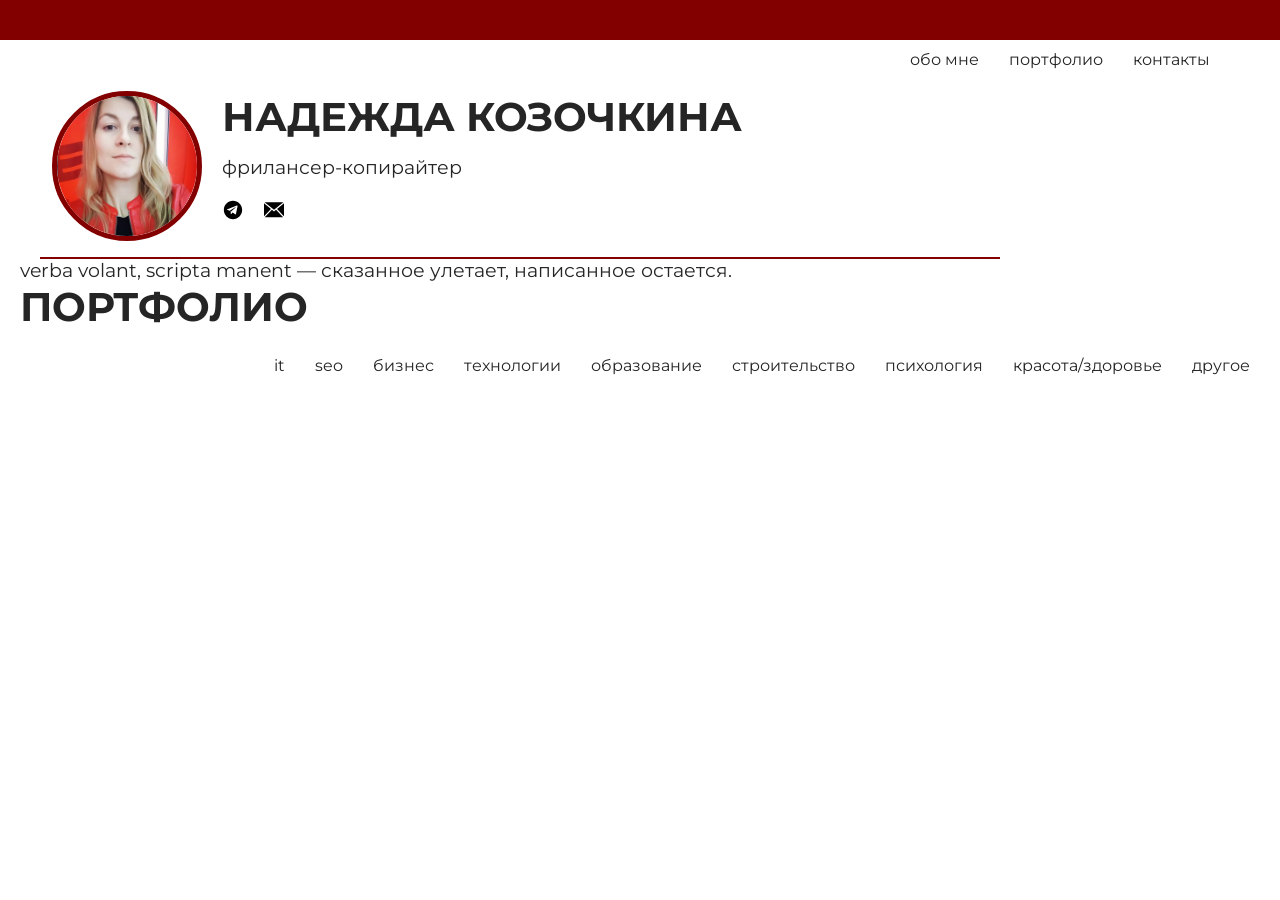
==== CV-copywriter/portfolio.html @ 9cd46fd2 "feat: add pages" ====
<!DOCTYPE html>
<html lang="en">
<head>
    <meta charset="UTF-8">
    <meta name="viewport" content="width=device-width, initial-scale=1.0">
    <link rel="stylesheet" href="styles.css">
    <link rel="icon" href="assets/images/favicon.ico" type="images / x-icon">
    <title>Portfolio Copywriter</title>
</head>
<body>
<header class="header">
    <div class="header-container">
    <ul class="menu-list">
        <li class="menu-item"><a href="#">Обо мне</a></li>
        <li class="menu-item"><a href="#">Портфолио</a></li>
        <li class="menu-item"><a href="#">Контакты</a></li>
    </ul>
    <div class="header-hero">
    <div class="portrait"><img src="assets/images/photo_2025-06-29_16-47-16.jpg" alt="my portrait"></div>
    <div class="header-title">
    <h1 class="main-title">Надежда Козочкина</h1>
    <h3 class="description-title">фрилансер-копирайтер</h3>
    <ul class="header-contacts">
        <li class="header-contacts-item">
            <a href="#" class="link"><img src="assets/images/telegram-svgrepo-com (2).svg" alt="telegram" width="22"></a>
        </li>
         <li class="header-contacts-item">
            <a href="#" class="link"><img src="assets/images/mail-svgrepo-com.svg" alt="mail" width="20"></a>
        </li>
    </ul>
    </div>
    </div>
    </div>
</header>
<main>
<h3 class="description-title">Verba volant, scripta manent — Сказанное улетает, написанное остается.</h3>
<h1 class="main-title">ПОРТФОЛИО</h1>
    <ul class="menu-list">
        <li class="menu-item"><a href="#">IT</a></li>
        <li class="menu-item"><a href="#">SEO</a></li>
        <li class="menu-item"><a href="#">бизнес</a></li>
        <li class="menu-item"><a href="#">технологии</a></li>
        <li class="menu-item"><a href="#">образование</a></li>
        <li class="menu-item"><a href="#">строительство</a></li>
        <li class="menu-item"><a href="#">психология</a></li>
        <li class="menu-item"><a href="#">красота/здоровье</a></li>
         <li class="menu-item"><a href="#">другое</a></li>
    </ul>
<section class="section" id="IT"></section>
<section class="section" id="SEO"></section>
<section class="section" id="BUSINESS"></section>
<section class="section" id="TECHNOLOGIES"></section>
<section class="section" id="EDUCATION"></section>
<section class="section" id="BUILDIND"></section>
<section class="section" id="PSYCHOLOGY"></section>
<section class="section" id="HEALTH&BEAUTY"></section>
<section class="section" id="OTHER"></section>

</main>
<footer>
</footer>
</body>
</html>
---- CV-copywriter/styles.css ----
@font-face {
  font-family: "Montserrat";
  src: url("assets/fonts/Montserrat-Regular.ttf");
    font-weight: 400;
    font-style: normal;
}
@font-face {
  font-family: "Montserrat";
  src: url("assets/fonts/Montserrat-Bold.ttf");
    font-weight: 600;
    font-style: normal;
}
@font-face {
  font-family: "Montserrat";
  src: url("assets/fonts/Montserrat-Light.ttf");
    font-weight: 200;
    font-style: normal;
}
*{
    box-sizing: border-box;
    scroll-behavior: smooth;
    margin: 0;
    padding: 0;
}

body {
    max-width: 1440px;
    width: 100%;
    font-family: "Montserrat";
    font-size: 16px;
    font-weight: 400;
    background-color: white;
    color: #252525;
    margin: 0 auto;
}
.menu-item a, .contacts-item a, .link {
    font-family: "Montserrat";
    font-style: normal;
    text-decoration: none;  text-transform: lowercase;
    color: #252525;
}
a:hover{
    color: #820000;
}
.link{
    text-transform: lowercase;
}
ul{
list-style: none;
}
h1, h2, h3 {
    text-transform: uppercase;
}
.header{
    width: 100%;
    margin: 0;
    padding: 0;
    padding-top: 40px;
    background-color: #820000;
}
.header-container{
    display: flex;
    flex-direction: column;
    justify-content: flex-start;
    align-items: flex-start;
    width: 100%;
    background-color: white;
    padding: 0 40px;
}
.header-hero{
    display: flex;
    flex-direction: row;
    justify-content: flex-start;
    align-items: center;
    width: 80%;
    padding: 1% 1%;
    border-bottom: 2px solid #820000;
}
.portrait>img{
    width: 150px;
    border-radius: 50%;
    border: 5px solid #820000;
}
.main-title{
    font-family: "Montserrat";
    font-weight: 600;
    font-size: 2.5rem;
    padding: 0 20px 15px 20px;
}
.description-title{
    font-family: "Montserrat";
    font-weight: 400;
    font-size: 1,2rem;
    text-transform: lowercase;
    padding: 0 20px;
}
.header-contacts{
    display: flex;
    flex-direction: row;
    justify-content: flex-start;
    align-items: center;
    width: 100%;
    padding: 20px;
}
.header-contacts-item{
    padding: 0 20px 0 0;
}

.menu-list{
    display: flex;
    flex-direction: row;
    justify-content: flex-end;
    align-items: center;
    width: 100%;
    padding: 10px;
}
.menu-item{
    padding: 0 20px 0 10px;
}
.section{
    width: 100%;
    padding: 20px 40px;
}
.section-title{
    font-weight: 400;
    padding: 20px 10px 20px 0;
}
.section-subtitle{
    font-weight: 400;
    padding:  20px 10px 20px 0;
}
.content{
    width: 85%;
    line-height: 22px;
}
.button{
    width: 200px;
    padding: 12px 15px;
    text-transform: uppercase;
    color: white;
    cursor: pointer;
    border: none;
    border-radius: 5px;
    box-shadow: none;
    margin-right: 20px;
}
.cta-button{
        background-color: #820000;
}
.cta-button:hover{
    background-color: #dc0303;
}
.enter-button{
    background-color: #252525;
}
.enter-button:hover{
background-color: #575656;
}
.test-button{
    width: 270px;
    background-color: #00371a;
}
.test-button:hover{
background-color: #029d14;
}
.section-buttons{
    display: flex;
    flex-direction: row;
    justify-content: flex-start;
    align-items: center;
    padding: 20px 10px;
}
.modal {
  display: none;
  position: fixed;
  z-index: 1000;
  left: 0;
  top: 0;
  width: 100%;
  height: 100%;
  background-color: rgba(0,0,0,0.5);
}

.modal-content {
  background-color: white;
  margin: 15% auto;
  padding: 20px;
  width: 80%;
  max-width: 500px;
  border-radius: 8px;
}
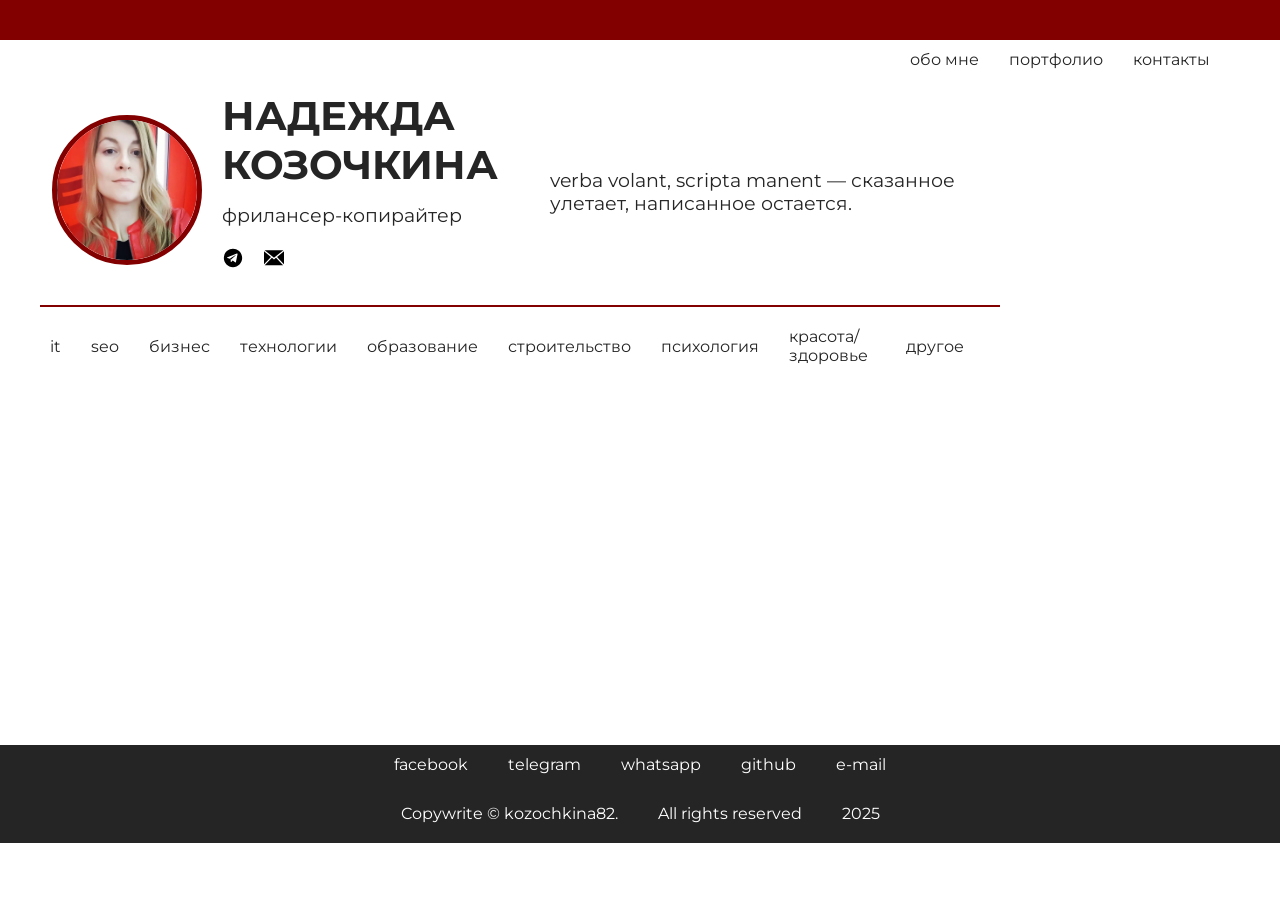
==== commit 74e36b68: "feat: add functional" ====
--- a/CV-copywriter/portfolio.html
+++ b/CV-copywriter/portfolio.html
@@ -29,13 +29,13 @@
         </li>
     </ul>
     </div>
+    <h3 class="description-title">Verba volant, scripta manent — Сказанное улетает, написанное остается.</h3>
     </div>
     </div>
 </header>
-<main>
-<h3 class="description-title">Verba volant, scripta manent — Сказанное улетает, написанное остается.</h3>
-<h1 class="main-title">ПОРТФОЛИО</h1>
-    <ul class="menu-list">
+<main class="ortfolio-main">
+
+    <ul class="menu-list portfolio-list">
         <li class="menu-item"><a href="#">IT</a></li>
         <li class="menu-item"><a href="#">SEO</a></li>
         <li class="menu-item"><a href="#">бизнес</a></li>
@@ -57,7 +57,23 @@
 <section class="section" id="OTHER"></section>
 
 </main>
-<footer>
+<footer class="footer">
+<div class="footer-section contact-section">
+    <ul class="contacts-list">
+    <li class="contacts-item"><a href="#">Facebook</a></li>
+    <li class="contacts-item"><a href="#">Telegram</a></li>
+    <li class="contacts-item"><a href="#">WhatsApp</a></li>
+    <li class="contacts-item"><a href="#">GitHub</a></li>
+    <li class="contacts-item"><a href="#">e-mail</a></li>
+    </ul>
+</div>
+<div class="footer-section copywrite-section">
+    <div>Copywrite © <a class="link" href="#">kozochkina82</a>.</div>
+    <div>All rights reserved</div>
+    <div>2025</div>
+</div>
 </footer>
+
+    <script src="script.js"></script>
 </body>
-</html>+</html>
--- a/CV-copywriter/styles.css
+++ b/CV-copywriter/styles.css
@@ -188,4 +188,54 @@
   width: 80%;
   max-width: 500px;
   border-radius: 8px;
+}
+.footer{
+    display: flex;
+    flex-direction: column;
+    justify-content: flex-start;
+    align-items: center;
+    background-color: #252525;
+    color: white;
+}
+.conact-section{
+display: flex;
+flex-direction: column;
+justify-content: flex-start;
+align-items: center;
+}
+.contacts-list{
+    display: flex;
+    flex-direction: row;
+    justify-content: space-between;
+    align-items: center;
+    padding: 10px 20px;
+}
+.copywrite-section{
+    display: flex;
+    flex-direction: row;
+    justify-content: space-between;
+    align-items: center;
+    padding: 10px 20px;
+}
+.footer a {
+    color: white;
+    cursor: pointer;
+}
+.footer a:hover{
+    color: #dc0303;
+}
+.contacts-item{
+    padding: 0 20px;
+}
+.copywrite-section div {
+    margin: 10px 20px;
+}
+.portfolio-list{
+    justify-content: space-between;
+    width: 80%;
+    text-transform: uppercase;
+    padding: 20px 40px;
+}
+.portfolio-main{
+    padding: 10px 40px;
 }
